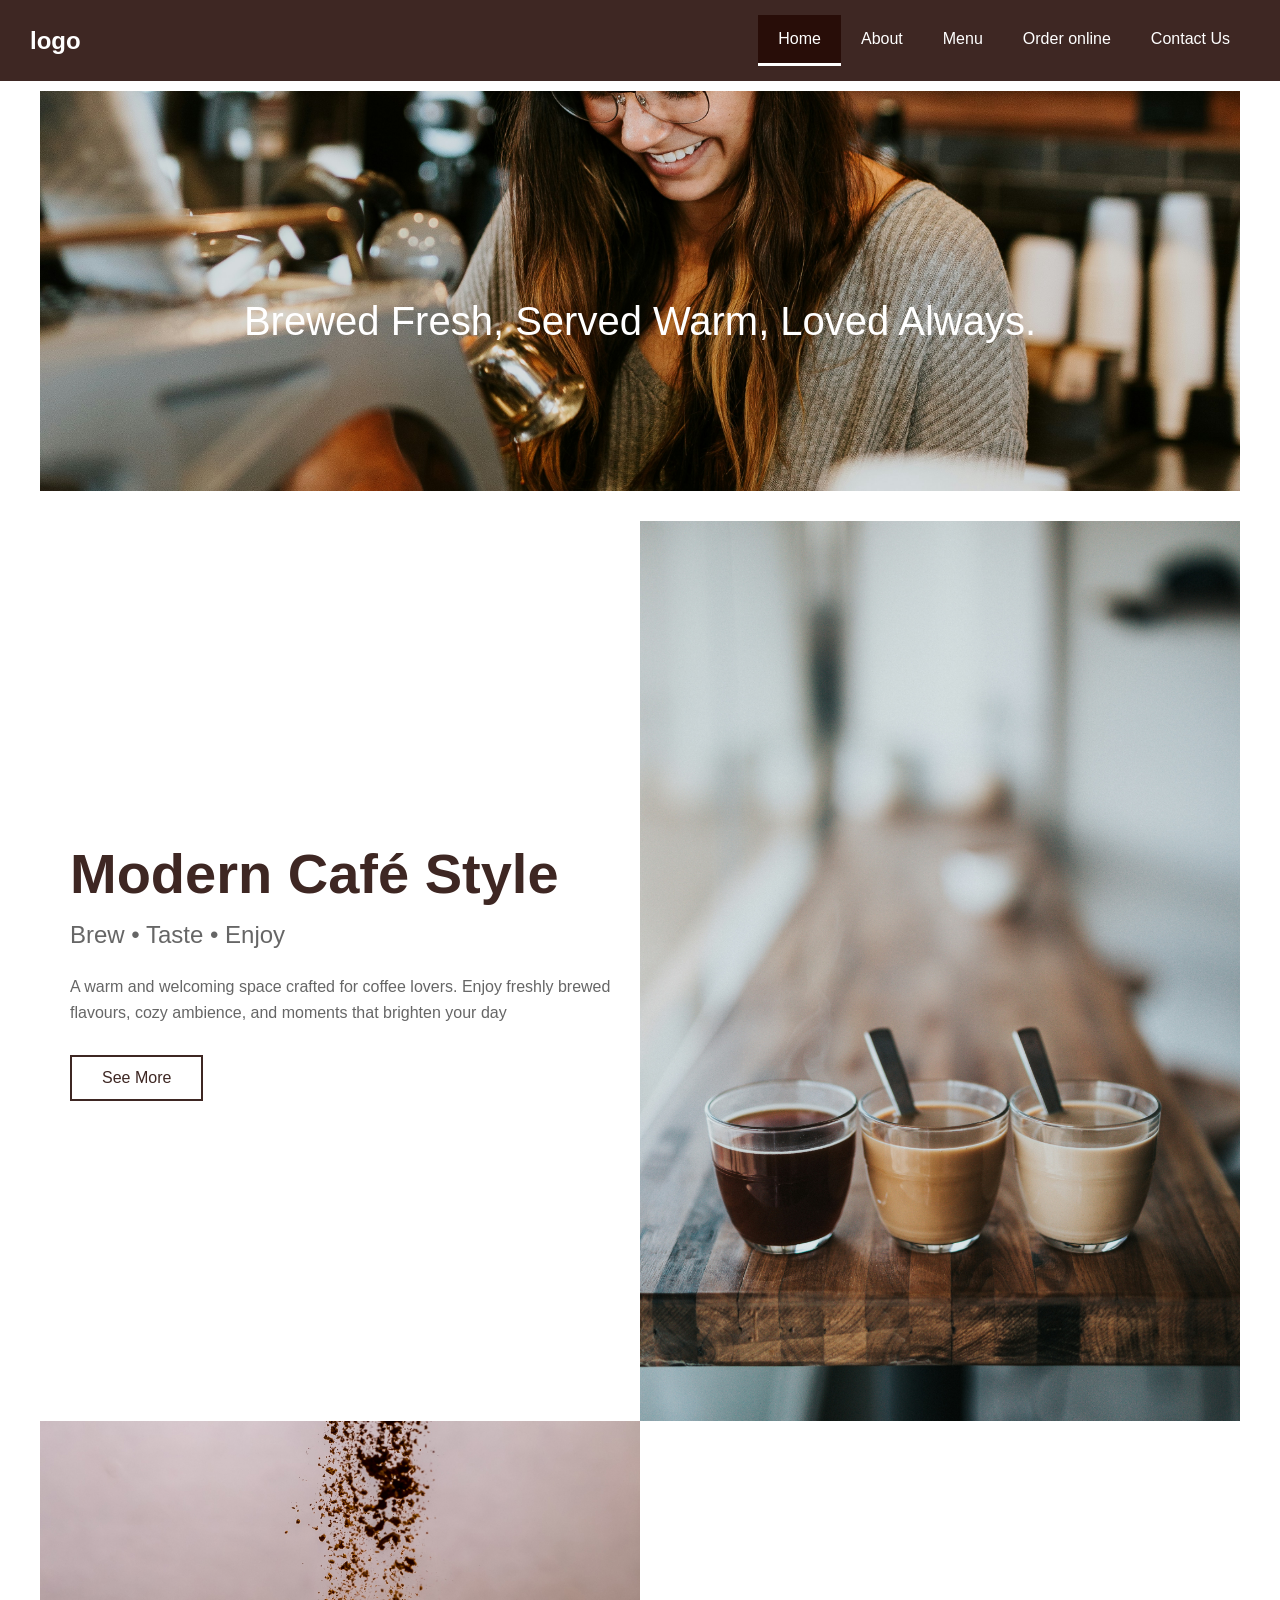
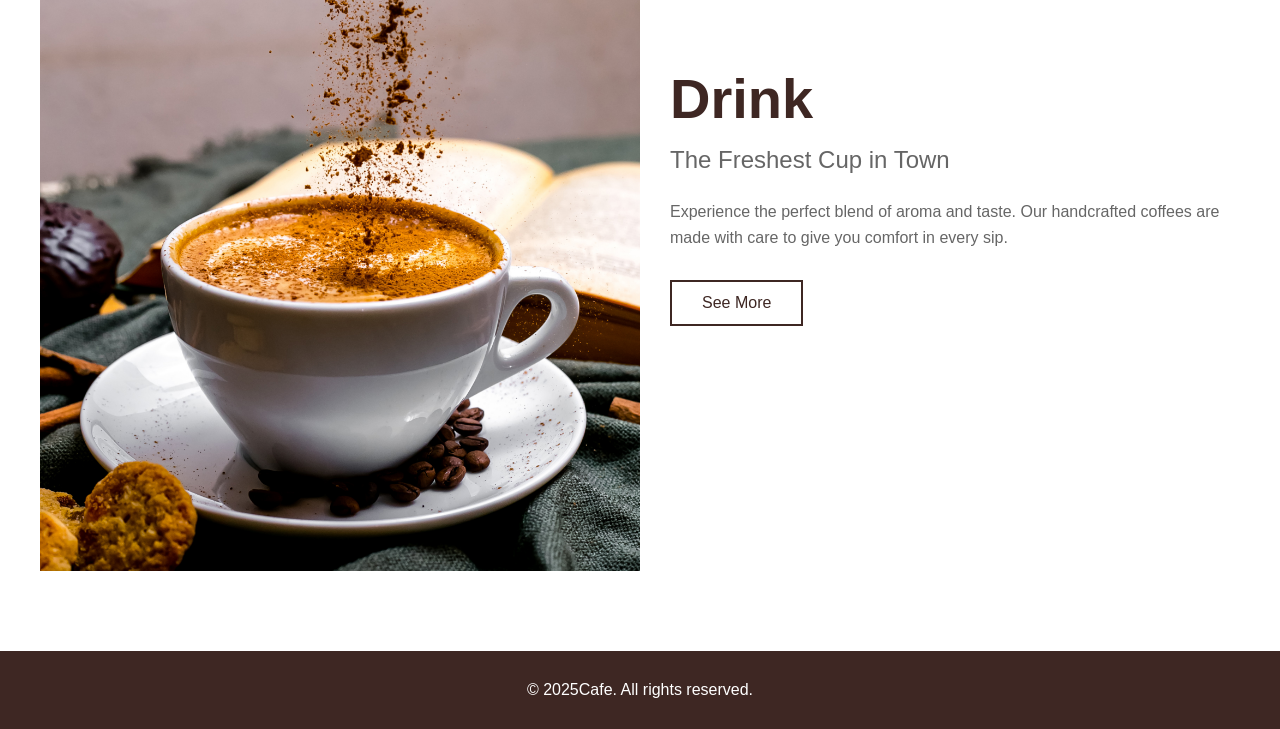
==== index.html @ f7aca715 "demo" ====
<!DOCTYPE html>
<html>
    <head>
        <title>Cafe</title>
        <link rel="stylesheet" href="css/style.css">
    </head>
    <body >
        <div class="container">
            <header>
                <div class="logo">
                    logo
                </div>
                <div class="menu_list">
                    <ul>
                        <li><a href="index.html" class="active">Home</a></li>
                        <li><a href="about.html">About</a></li>
                        <li><a href="menu.html">Menu</a></li>
                        <li><a href="orderonline.html">Order online</a></li>
                        <li><a href="contact.html">Contact Us</a></li>
                    </ul>
                </div>
            </header>
          <article>
            <div class="index_section">
            <div class="banner_content">
<div class="banner_img">
    <img src="images/brooke-cagle-9fHMo1-5Io8-unsplash.jpg">
</div>
<div class="banner+text centerAlign">
    <span> Brewed Fresh, Served Warm, Loved Always.</span>
</div>
            </div>
            <div class="home_content">
                <div class="content_text">
                  <h2>Modern Café Style</h2>
                    <h3>Brew • Taste • Enjoy</h3>
                    <p>A warm and welcoming space crafted for coffee lovers. Enjoy freshly brewed flavours, cozy ambience, and moments that brighten your day</p>                           <button class="see-more-btn">See More</button>
                </div>
                <div class="content_image">
                    <img src="images/nathan-dumlao-pnmRtTHWqDM-unsplash.jpg" alt="Artisanal Pastries">
                </div>
            </div>
            <div class="home_content">
                <div class="content_image">
                    <img src="images/2.jpg" alt="Artisanal Pastries">
                </div>
                <div class="content_text">
                  <h2>Drink</h2>
                    <h3>

The Freshest Cup in Town </h3>
                    <p>Experience the perfect blend of aroma and taste. Our handcrafted coffees are made with care to give you comfort in every sip.</p>                           <button class="see-more-btn">See More</button>
                </div>
                
            </div>
            </div>
          </article>
          <footer>
            <div class="footer_content">
              <p>&copy; 2025Cafe. All rights reserved.</p>
            </div>
          </footer>
        </div>
    </body>
</html>
---- css/style.css ----
*{
    padding: 0;
    margin: 0;
}
body{
   font-family:'Segoe UI', Tahoma, Geneva, Verdana, sans-serif;
}
.homeBg{
        background-image: url("../images/zarak-khan-69ilqMz0p1s-unsplash.jpg");
    background-repeat: no-repeat;
    background-position: center center;
    background-size: cover;
    background-attachment: fixed;
 
}
.logo{
    display: inline-block;
    font-size: 1.5em;
    font-weight: bold;
}
.menu_list{
    display: flex;
}
.menu_list ul{
    list-style-type: none;
    display: flex;
    gap: 0;
}
.menu_list ul li{
    padding: 0;
}
.menu_list ul li a{
    text-decoration: none;
    color: #fff;
    padding: 15px 20px;
    display: block;
    transition: all 0.3s ease;
}
.menu_list ul li a:hover{
    background-color: #280d08;
}
.menu_list ul li a.active{
    background-color: #280d08;
    border-bottom: 3px solid #fff;
}
header{
    display: flex;
    justify-content: space-between;
    align-items: center;
    color: #fff;
    padding: 15px 30px;
    background-color: #3E2723;
    width: 100%;
    box-sizing: border-box;
}
.index_section{
    max-width: 1200px;
    margin: 0 auto;
    padding: 40px 20px;
    background-color: #fff;
}
.banner_content{
    display: flex;
    align-items: center;
    justify-content: center;
    min-height: 400px;
    position: relative;
}
.banner_img{
    position: absolute;
    width: 100%;
    height: 100%;
    z-index: 1;
        margin-bottom: 60px;
}
.banner_img img{
    width: 100%;
    height: 100%;
    object-fit: cover;
}
.banner+text{
    position: relative;
    z-index: 2;
    display: flex;
    align-items: center;
    justify-content: center;
}
.centerAlign{
    text-align: center;
    color: #fff;
    z-index: 2;
    font-size: 40px;
}
.banner+text span{
    background-color: rgba(0, 0, 0, 0.6);
    color: #fff;
    padding: 30px 50px;
    font-size: 2em;
    border-radius: 8px;
}
.home_content{
    display: flex;
    align-items: center;
    justify-content: space-between;
  /*  padding: 40px 20px; */
    background-color: #fff;
    /*gap: 40px;*/
}
.content_text{
    flex: 1;
    padding-right: 0px;
}
.content_text h2{
    font-size: 3.5em;
    color: #3E2723;
    margin-bottom: 15px;
    font-weight: bold;
     padding-left: 30px;
}
.content_text h3{
    font-size: 1.5em;
    color: #666;
    margin-bottom: 25px;
    font-weight: normal;
        padding-left: 30px;
}
.content_text p{
    font-size: 1em;
    color: #666;
    line-height: 1.6;
    margin-bottom: 30px;
      padding-left: 30px;
}
.see-more-btn{
    padding: 12px 30px;
    border: 2px solid #3E2723;
    background-color: transparent;
    color: #3E2723;
    font-size: 1em;
    cursor: pointer;
    transition: all 0.3s ease;
      margin-left: 30px;
}
.see-more-btn:hover{
    background-color: #3E2723;
    color: #fff;
}
.content_image{
    flex: 1;
    overflow: hidden;
    border-radius: 0;
}
.content_image img{
    width: 100%;
    height: auto;
    display: block;
}
footer{
    background-color: #3E2723;
    color: #fff;
    text-align: center;
    padding: 30px 20px;
    margin-top: 40px;
}
.footer_content{
    max-width: 1200px;
    margin: 0 auto;
}
.footer_content p{
    font-size: 1em;
    margin: 0;
}
.padding_left_50px{
    padding-left: 50px;;
}
.menu_section{
    max-width: 1200px;
    margin: 0 auto;
    padding: 40px 20px;
    background-color: #fff;
}
.menu_section h1{
    text-align: center;
    font-size: 3em;
    color: #3E2723;
    margin-bottom: 50px;
}
.menu_category{
    margin-bottom: 50px;
}
.menu_category h2{
    font-size: 2em;
    color: #3E2723;
    border-bottom: 3px solid #3E2723;
    padding-bottom: 15px;
    margin-bottom: 30px;
}
.menu_items{
    display: grid;
    grid-template-columns: repeat(auto-fit, minmax(300px, 1fr));
    gap: 30px;
}
.menu_item{
    background-color: #f9f9f9;
    padding: 20px;
    border-radius: 8px;
    border-left: 4px solid #3E2723;
    transition: transform 0.3s ease, box-shadow 0.3s ease;
}
/*.menu_item:hover{
    transform: translateY(-5px);
    box-shadow: 0 5px 15px rgba(0, 0, 0, 0.1);
}*/
.item_header{
    display: flex;
    justify-content: space-between;
    align-items: center;
    margin-bottom: 10px;
}
.menu_item h3{
    font-size: 1.3em;
    color: #3E2723;
    margin: 0;
}
.price{
    font-size: 1.2em;
    color: #3E2723;
    font-weight: bold;
}
.menu_item p{
    color: #666;
    font-size: 0.95em;
    margin: 0;
    line-height: 1.5;
}
.item_image{
    width: 100%;
    height: 200px;
    overflow: hidden;
    border-radius: 8px 8px 0 0;
    margin: -20px -20px 15px -20px;
}
.item_image img{
    width: 100%;
    height: 100%;
    object-fit: cover;
}
.teaBg{
    background-image: url("../images/EnglishBreakfastTea.jpg");
    background-size: cover;
    background-position: center;
    background-repeat: no-repeat;
    border-radius: 8px 8px 0 0;
       padding-bottom: 40px;
}
.ColdBeverages{
    background-image: url("../images/ColdBeverages.jpg");
    background-size: cover;
    background-position: center;
    background-repeat: no-repeat;
    border-radius: 8px 8px 0 0;
    padding-bottom: 40px;
}
.order_section{
    max-width: 1200px;
    margin: 0 auto;
    padding: 40px 20px;
    background-color: #fff;
}
.order_section h1{
    text-align: center;
    font-size: 3em;
    color: #3E2723;
    margin-bottom: 15px;
}
.order_subtitle{
    text-align: center;
    font-size: 1.2em;
    color: #666;
    margin-bottom: 40px;
}
.order_content{
    display: grid;
    grid-template-columns: 1fr 1fr;
    gap: 40px;
    margin-top: 30px;
}
.order_info{
    padding: 20px;
    background-color: #f9f9f9;
    border-radius: 8px;
    border-left: 4px solid #3E2723;
}
.order_info h2{
    color: #3E2723;
    font-size: 1.8em;
    margin-bottom: 15px;
}
.order_info h3{
    color: #3E2723;
    font-size: 1.3em;
    margin-top: 25px;
    margin-bottom: 15px;
}
.order_info ol, .order_info ul{
    color: #666;
    line-height: 1.8;
    margin-left: 20px;
}
.order_info li{
    margin-bottom: 10px;
}
.order_form_container{
    padding: 20px;
    background-color: #f9f9f9;
    border-radius: 8px;
}
.order_form{
    display: flex;
    flex-direction: column;
}
.order_form h2{
    color: #3E2723;
    font-size: 1.8em;
    margin-bottom: 20px;
}
.form_group{
    display: flex;
    flex-direction: column;
    margin-bottom: 15px;
}
.form_group label{
    color: #3E2723;
    font-weight: bold;
    margin-bottom: 5px;
}
.form_group input,
.form_group textarea,
.form_group select{
    padding: 10px;
    border: 1px solid #ddd;
    border-radius: 4px;
    font-family: inherit;
    font-size: 1em;
}
.form_group input:focus,
.form_group textarea:focus,
.form_group select:focus{
    outline: none;
    border-color: #3E2723;
    box-shadow: 0 0 5px rgba(62, 39, 35, 0.2);
}
.submit_btn{
    padding: 12px 30px;
    background-color: #3E2723;
    color: #fff;
    border: none;
    border-radius: 4px;
    font-size: 1.1em;
    cursor: pointer;
    transition: all 0.3s ease;
    margin-top: 15px;
}
.submit_btn:hover{
    background-color: #280d08;
    transform: translateY(-2px);
    box-shadow: 0 5px 15px rgba(0, 0, 0, 0.2);
}
@media (max-width: 768px){
    .order_content{
        grid-template-columns: 1fr;
    }
}
.contact_section{
    max-width: 1200px;
    margin: 0 auto;
    padding: 40px 20px;
    background-color: #fff;
}
.contact_section h1{
    text-align: center;
    font-size: 3em;
    color: #3E2723;
    margin-bottom: 30px;
}
.contact_subtitle{
    text-alicontact_subtitlegn: center;
    font-size: 1.2em;
    color: #666;
    margin-bottom: 40px;
}
.contact_info h2, .contact_form h2{
    font-size: 2em;
    color: #3E2723;
    border-bottom: 3px solid #3E2723;
    padding-bottom: 15px;
    margin-bottom: 30px;
}
.contact_content{
    display: grid;
    grid-template-columns: 1fr 1fr;
    gap: 40px;
    margin-top: 30px;
}
.info_block{
    margin-bottom: 20px;
}
.info_block a{
    color: #3E2723;
    text-decoration: none;
}
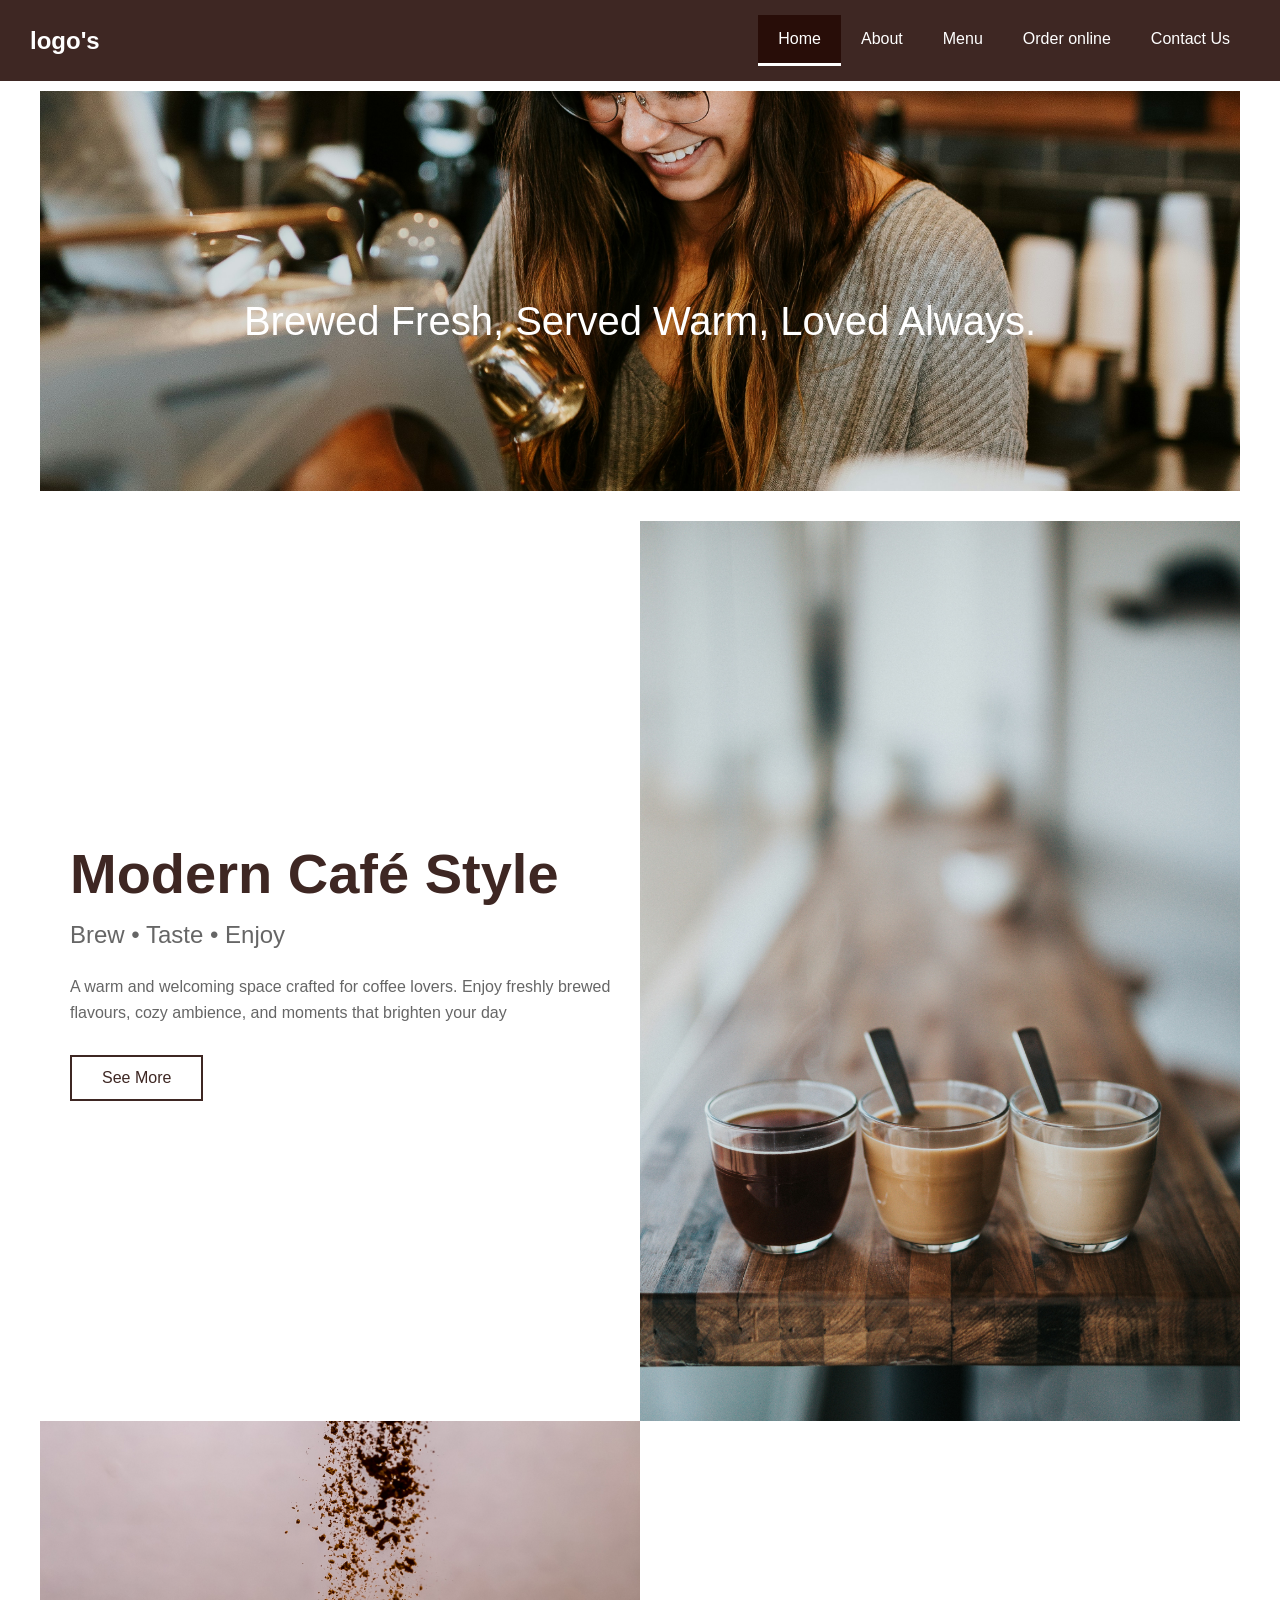
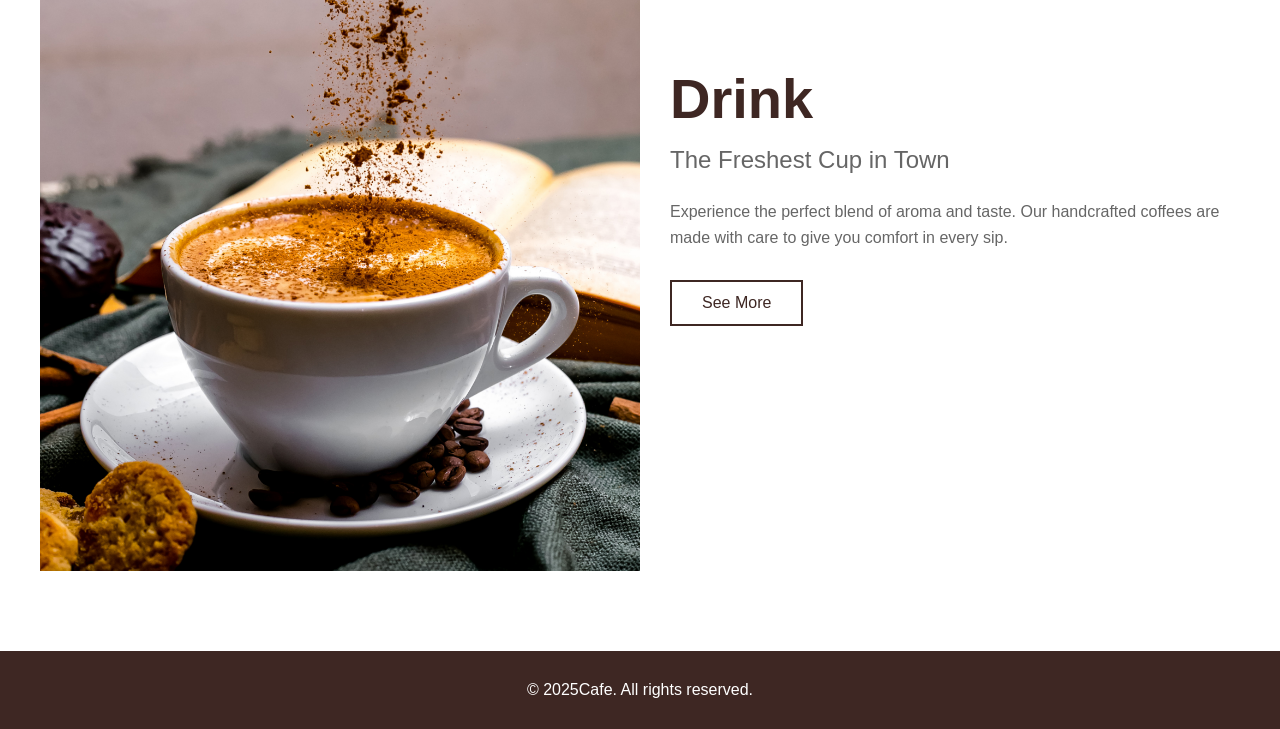
==== commit d9477418: "logo change" ====
--- a/index.html
+++ b/index.html
@@ -8,7 +8,7 @@
         <div class="container">
             <header>
                 <div class="logo">
-                    logo
+                    logo's
                 </div>
                 <div class="menu_list">
                     <ul>
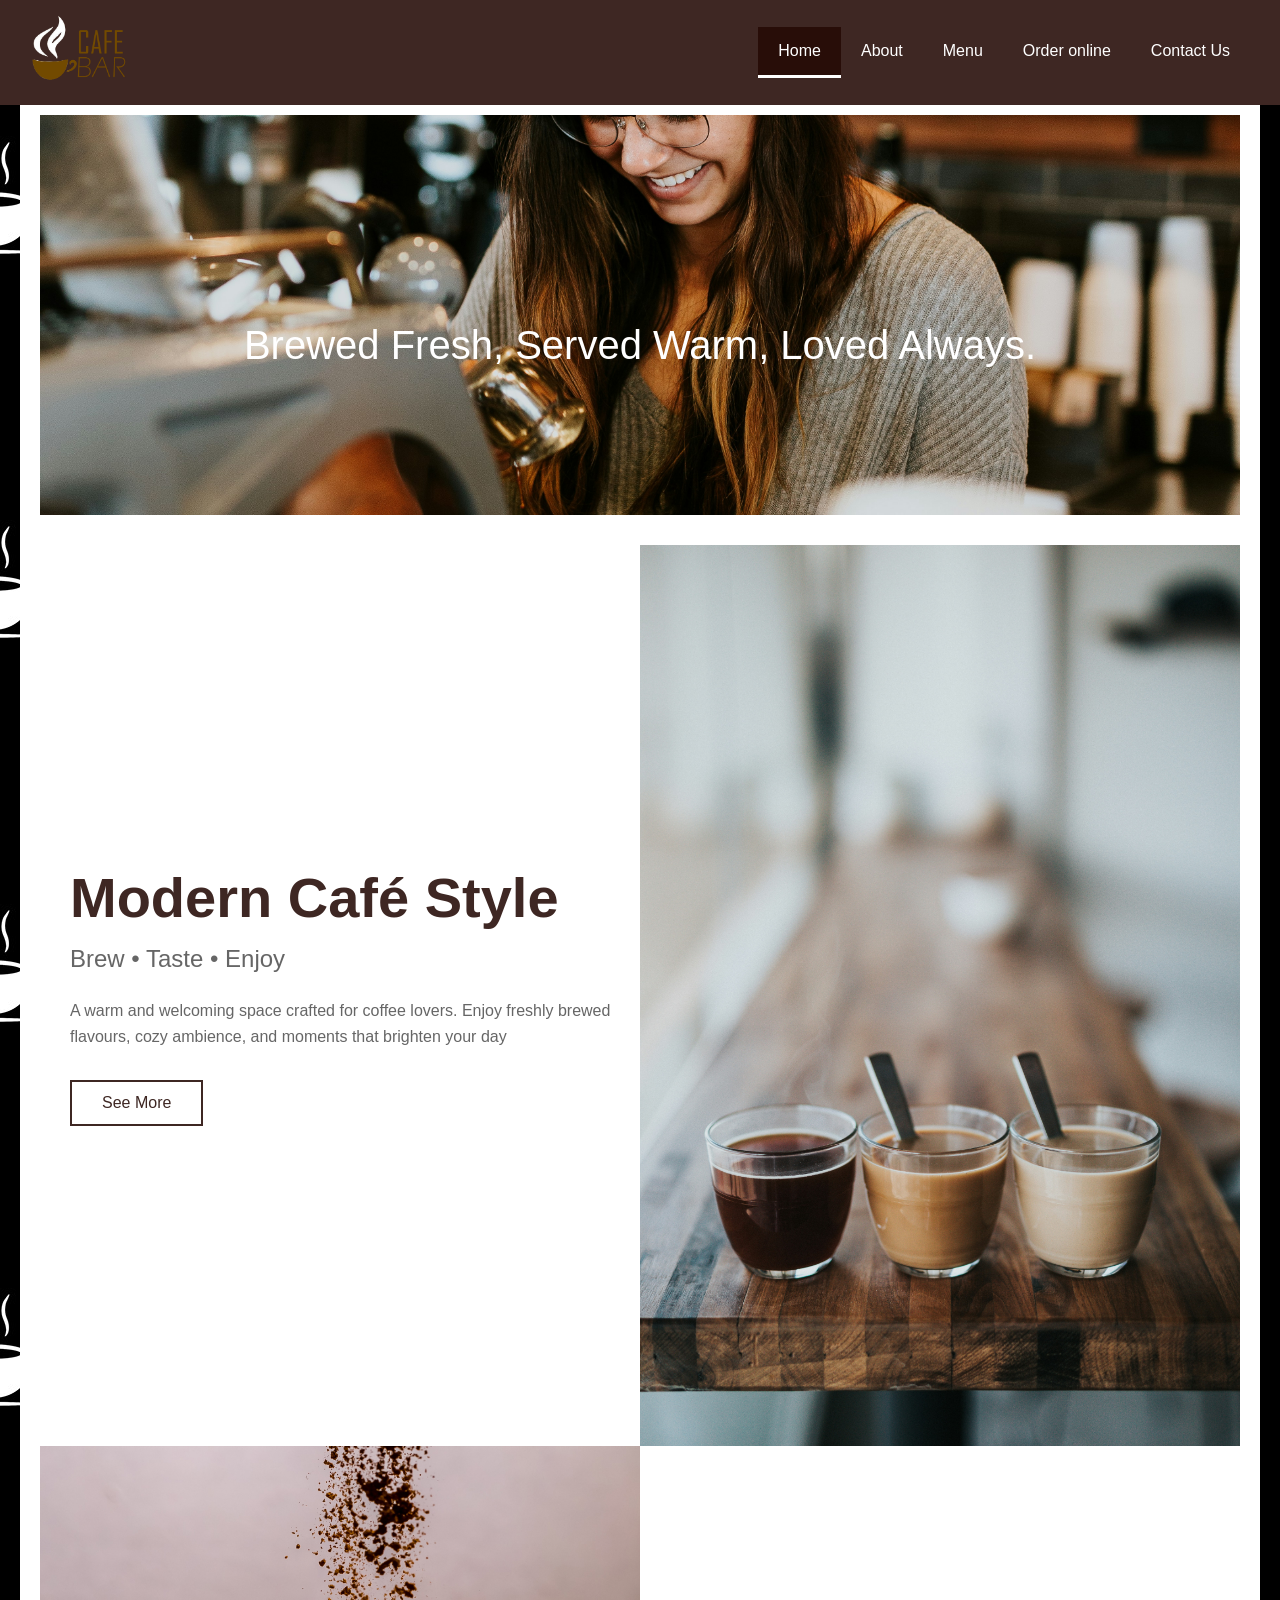
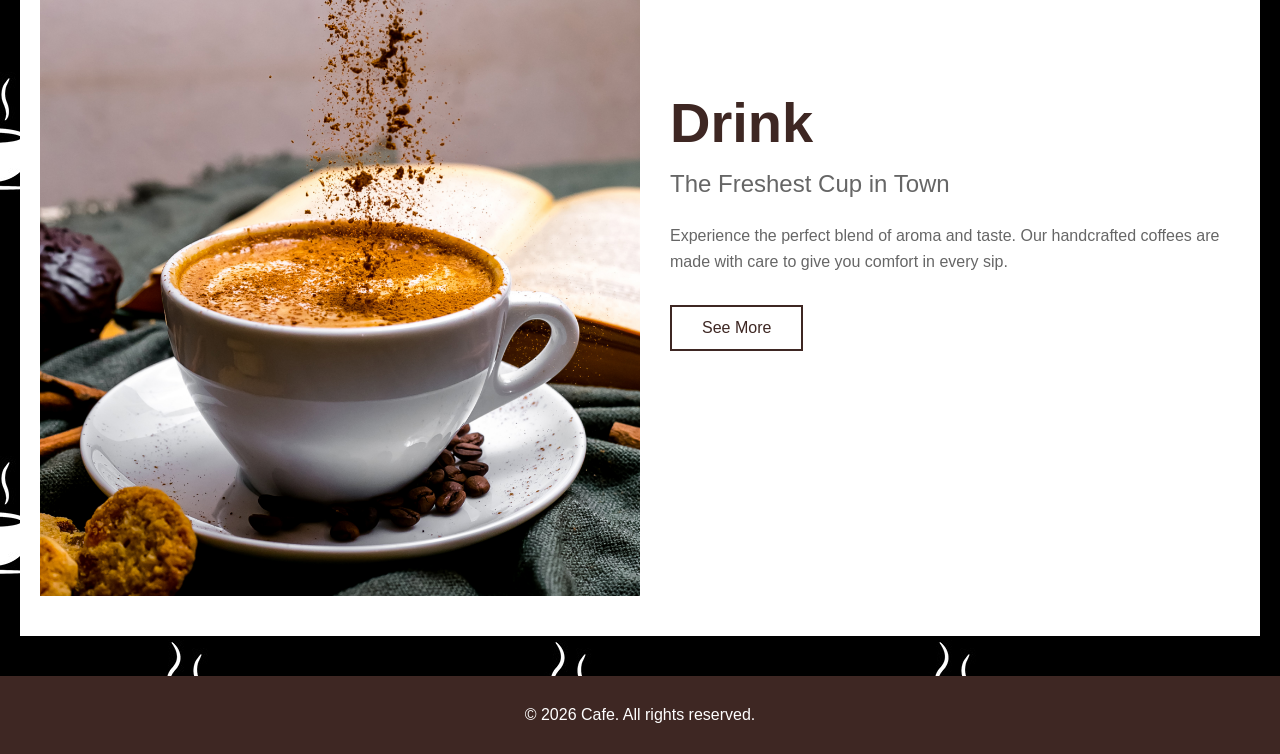
==== commit d0241a73: "update files" ====
--- a/index.html
+++ b/index.html
@@ -8,7 +8,7 @@
         <div class="container">
             <header>
                 <div class="logo">
-                    logo's
+                    <img src="images/logo.png" alt="Cafe Logo" width="100px">
                 </div>
                 <div class="menu_list">
                     <ul>
@@ -34,7 +34,7 @@
                 <div class="content_text">
                   <h2>Modern Café Style</h2>
                     <h3>Brew • Taste • Enjoy</h3>
-                    <p>A warm and welcoming space crafted for coffee lovers. Enjoy freshly brewed flavours, cozy ambience, and moments that brighten your day</p>                           <button class="see-more-btn">See More</button>
+                    <p>A warm and welcoming space crafted for coffee lovers. Enjoy freshly brewed flavours, cozy ambience, and moments that brighten your day</p>                           <a href="menu.html" class="see-more-btn" style="display: inline-block; text-decoration: none; text-align: center;">See More</a>
                 </div>
                 <div class="content_image">
                     <img src="images/nathan-dumlao-pnmRtTHWqDM-unsplash.jpg" alt="Artisanal Pastries">
@@ -49,7 +49,7 @@
                     <h3>
 
 The Freshest Cup in Town </h3>
-                    <p>Experience the perfect blend of aroma and taste. Our handcrafted coffees are made with care to give you comfort in every sip.</p>                           <button class="see-more-btn">See More</button>
+                    <p>Experience the perfect blend of aroma and taste. Our handcrafted coffees are made with care to give you comfort in every sip.</p>                           <a href="menu.html" class="see-more-btn" style="display: inline-block; text-decoration: none; text-align: center;">See More</a>
                 </div>
                 
             </div>
@@ -57,7 +57,7 @@
           </article>
           <footer>
             <div class="footer_content">
-              <p>&copy; 2025Cafe. All rights reserved.</p>
+              <p>&copy; 2026 Cafe. All rights reserved.</p>
             </div>
           </footer>
         </div>
--- a/css/style.css
+++ b/css/style.css
@@ -4,6 +4,7 @@
 }
 body{
    font-family:'Segoe UI', Tahoma, Geneva, Verdana, sans-serif;
+   background: url("../images/bg.jpg");
 }
 .homeBg{
         background-image: url("../images/zarak-khan-69ilqMz0p1s-unsplash.jpg");
@@ -408,4 +409,118 @@
 .info_block a{
     color: #3E2723;
     text-decoration: none;
-}+}
+.add-to-cart{
+    padding: 12px 30px;
+    background-color: #3E2723;
+    color: #fff;
+    border: none;
+    border-radius: 4px;
+    font-size: 1.1em;
+    cursor: pointer;
+    transition: all 0.3s ease;
+    margin-top:20px;
+
+}
+.add-to-cart:hover{
+    background-color: #280d08;
+    transform: translateY(-2px);
+    box-shadow: 0 5px 15px rgba(0, 0, 0, 0.2);
+
+
+}
+
+/* Cart Styles */
+.cart_section {
+    max-width: 1200px;
+    margin: 0 auto;
+    padding: 40px 20px;
+    background-color: #fff;
+    min-height: 50vh;
+}
+.cart_section h1 {
+    text-align: center;
+    font-size: 3em;
+    color: #3E2723;
+    margin-bottom: 40px;
+}
+.cart_table_container {
+    overflow-x: auto;
+}
+.cart_table {
+    width: 100%;
+    border-collapse: collapse;
+    margin-bottom: 30px;
+}
+.cart_table th, .cart_table td {
+    padding: 15px;
+    text-align: left;
+    border-bottom: 1px solid #ddd;
+}
+.cart_table th {
+    background-color: #f9f9f9;
+    color: #3E2723;
+    font-weight: bold;
+}
+.cart_item_info {
+    display: flex;
+    align-items: center;
+    gap: 15px;
+}
+.cart_item_img {
+    width: 60px;
+    height: 60px;
+    object-fit: cover;
+    border-radius: 4px;
+}
+.qty_input {
+    width: 60px;
+    padding: 8px;
+    border: 1px solid #ddd;
+    border-radius: 4px;
+    text-align: center;
+}
+.remove_btn {
+    padding: 8px 15px;
+    background-color: #dc3545;
+    color: white;
+    border: none;
+    border-radius: 4px;
+    cursor: pointer;
+    transition: background-color 0.3s;
+}
+.remove_btn:hover {
+    background-color: #c82333;
+}
+.cart_summary {
+    display: flex;
+    flex-direction: column;
+    align-items: flex-end;
+    gap: 20px;
+    padding-top: 20px;
+    border-top: 2px solid #3E2723;
+}
+.cart_total h3 {
+    color: #3E2723;
+    font-size: 1.5em;
+}
+.cart_total span {
+    font-weight: bold;
+    margin-left: 10px;
+}
+.checkout_btn {
+    padding: 15px 30px;
+    background-color: #3E2723;
+    color: #fff;
+    border: none;
+    border-radius: 4px;
+    font-size: 1.2em;
+    cursor: pointer;
+    transition: all 0.3s ease;
+}
+.checkout_btn:hover {
+    background-color: #280d08;
+    transform: translateY(-2px);
+    box-shadow: 0 5px 15px rgba(0, 0, 0, 0.2);
+}
+
